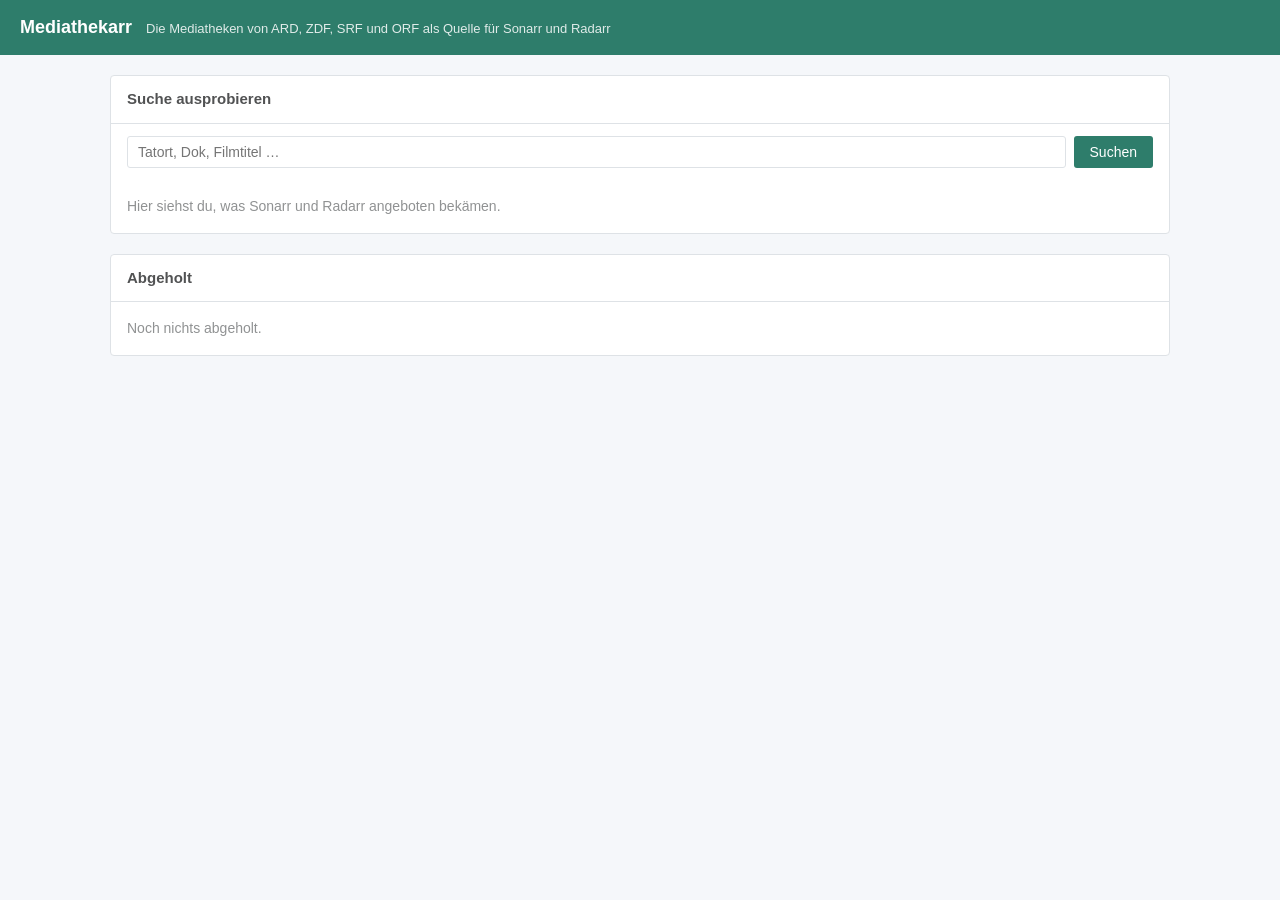
==== mediathekarr/src/Mediathekarr/wwwroot/index.html @ 26fbf44e "Add Mediathekarr, the public broadcasters as a source German content is the weak spot of this stack:" ====
<!doctype html>
<html lang="de">
<head>
<meta charset="utf-8">
<meta name="viewport" content="width=device-width, initial-scale=1">
<title>Mediathekarr</title>
<link rel="stylesheet" href="app.css">
<link rel="icon" href="favicon.svg">
</head>
<body>
<header>
  <h1>Mediathekarr</h1>
  <span>Die Mediatheken von ARD, ZDF, SRF und ORF als Quelle für Sonarr und Radarr</span>
</header>
<main>
  <section>
    <h2>Suche ausprobieren</h2>
    <form id="suchform">
      <input id="suche" placeholder="Tatort, Dok, Filmtitel …" autocomplete="off">
      <button type="submit">Suchen</button>
    </form>
    <div id="treffer" class="leer">Hier siehst du, was Sonarr und Radarr angeboten bekämen.</div>
  </section>
  <section>
    <h2>Abgeholt</h2>
    <div id="auftraege" class="leer">Noch nichts abgeholt.</div>
  </section>
</main>
<script src="app.js"></script>
</body>
</html>
---- mediathekarr/src/Mediathekarr/wwwroot/app.css ----
/* Dieselbe Sprache wie aircheckarr und die *arr-Apps: eine Kopfleiste in
   der Markenfarbe, eine schlichte Tabelle darunter. Hell und dunkel folgen
   dem System. Eigene Markenfarbe, damit man die Reiter auseinanderhaelt. */
:root {
  --marke: #2e7d6b;
  --seite-bg: #f5f7fa;
  --flaeche: #ffffff;
  --text: #515253;
  --schwach: #909293;
  --linie: #dee2e6;
  --zeile-hover: #f7f8fa;
  --erfolg: #27c24c;
  --gefahr: #f05050;
  --warnung: #ffa500;
}
@media (prefers-color-scheme: dark) {
  :root {
    --seite-bg: #1c1f23;
    --flaeche: #23272c;
    --text: #d5d7da;
    --schwach: #8b9096;
    --linie: #333940;
    --zeile-hover: #2a2f35;
  }
}
* { box-sizing: border-box; }
body {
  margin: 0;
  background: var(--seite-bg);
  color: var(--text);
  font: 14px/1.5 "Segoe UI", Roboto, Helvetica, Arial, sans-serif;
}
header {
  background: var(--marke);
  color: #fff;
  padding: 14px 20px;
  display: flex;
  align-items: baseline;
  gap: 14px;
}
header h1 { font-size: 18px; margin: 0; font-weight: 600; }
header span { opacity: .85; font-size: 13px; }
main { max-width: 1100px; margin: 0 auto; padding: 20px; }
section { background: var(--flaeche); border: 1px solid var(--linie); border-radius: 4px; margin-bottom: 20px; }
h2 { font-size: 15px; margin: 0; padding: 12px 16px; border-bottom: 1px solid var(--linie); font-weight: 600; }
table { width: 100%; border-collapse: collapse; }
th, td { text-align: left; padding: 9px 16px; border-bottom: 1px solid var(--linie); }
th { font-size: 12px; text-transform: uppercase; letter-spacing: .05em; color: var(--schwach); font-weight: 600; }
tr:last-child td { border-bottom: 0; }
tbody tr:hover { background: var(--zeile-hover); }
td.name { font-family: ui-monospace, "Cascadia Code", Consolas, monospace; font-size: 12.5px; word-break: break-all; }
.zahl { text-align: right; font-variant-numeric: tabular-nums; white-space: nowrap; }
.etikett { display: inline-block; padding: 1px 8px; border-radius: 10px; font-size: 11.5px; color: #fff; }
.fertig { background: var(--erfolg); }
.laeuft { background: var(--warnung); }
.fehlgeschlagen { background: var(--gefahr); }
.leer { padding: 16px; color: var(--schwach); }
form { display: flex; gap: 8px; padding: 12px 16px; }
input {
  flex: 1; padding: 7px 10px; border: 1px solid var(--linie); border-radius: 3px;
  background: var(--flaeche); color: var(--text); font-size: 14px;
}
button {
  padding: 7px 16px; border: 0; border-radius: 3px; background: var(--marke);
  color: #fff; font-size: 14px; cursor: pointer;
}
button:hover { filter: brightness(1.1); }
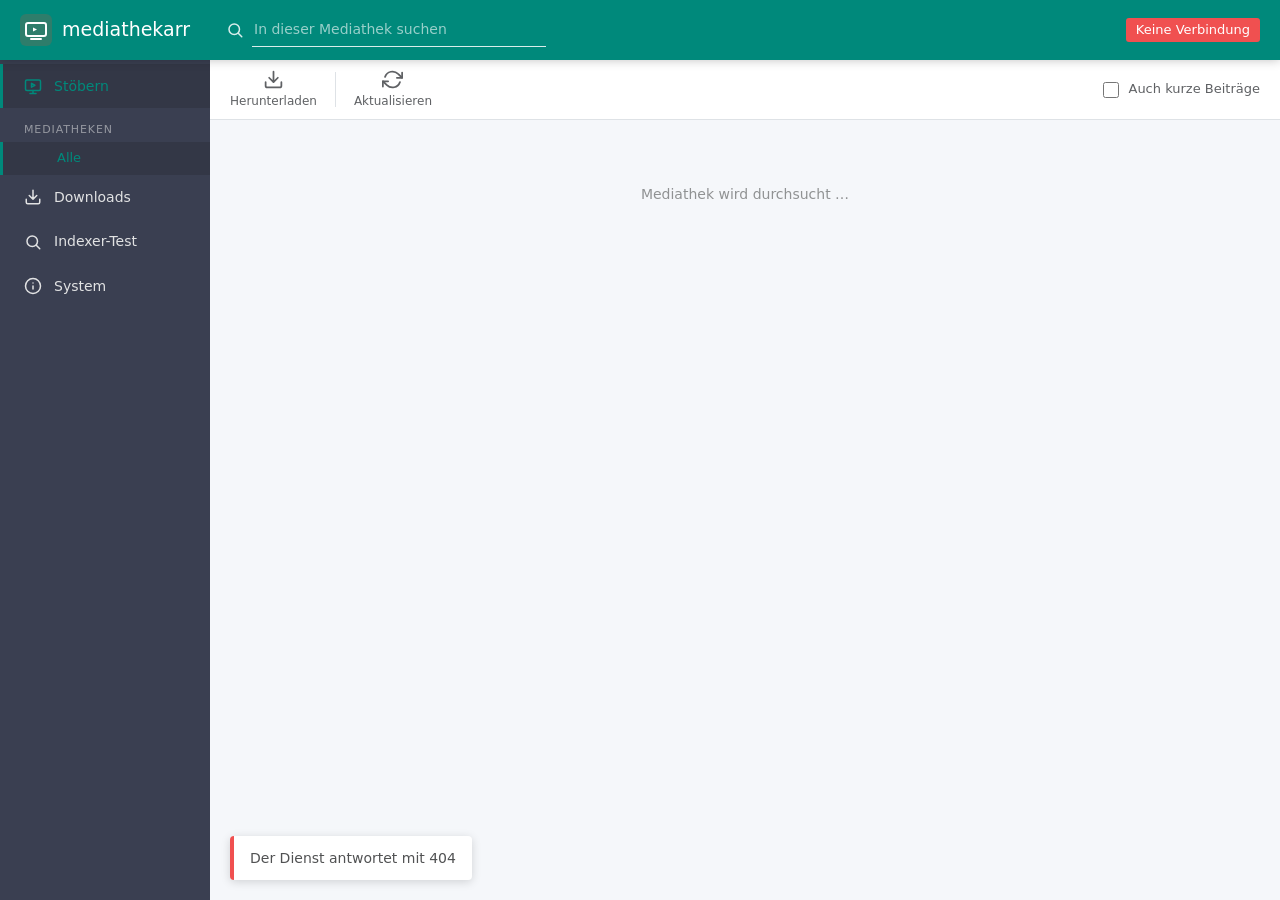
==== commit 86ccdf16: "Browse the Mediatheken and download from them directly Mediathekarr could only be driven from Sonarr" ====
--- a/mediathekarr/src/Mediathekarr/wwwroot/index.html
+++ b/mediathekarr/src/Mediathekarr/wwwroot/index.html
@@ -1,31 +1,44 @@
-<!doctype html>
+<!DOCTYPE html>
 <html lang="de">
 <head>
 <meta charset="utf-8">
 <meta name="viewport" content="width=device-width, initial-scale=1">
-<title>Mediathekarr</title>
+<title>mediathekarr</title>
+<link rel="icon" href="favicon.svg" type="image/svg+xml">
 <link rel="stylesheet" href="app.css">
-<link rel="icon" href="favicon.svg">
 </head>
 <body>
-<header>
-  <h1>Mediathekarr</h1>
-  <span>Die Mediatheken von ARD, ZDF, SRF und ORF als Quelle für Sonarr und Radarr</span>
+<!-- Aufbau wie Sonarr und wie aircheckarr: Kopfleiste, Seitenleiste links,
+     Werkzeugleiste ueber dem Inhalt. Gezeichnet wird alles von app.js. -->
+<header class="kopf">
+  <button class="menue" id="menue" aria-label="Menü" title="Menü">
+    <svg class="sym" viewBox="0 0 24 24" aria-hidden="true"><path d="M3 6h18M3 12h18M3 18h18"/></svg>
+  </button>
+  <a class="marke" href="#/stoebern">
+    <img src="favicon.svg" alt="" width="32" height="32">
+    <span>mediathekarr</span>
+  </a>
+  <label class="suche">
+    <svg class="sym" viewBox="0 0 24 24" aria-hidden="true"><circle cx="11" cy="11" r="7"/><path d="M21 21l-4.3-4.3"/></svg>
+    <input id="suche" type="search" placeholder="Suchen" autocomplete="off" spellcheck="false">
+  </label>
+  <span class="verbindung" id="verbindung" hidden>Keine Verbindung</span>
 </header>
-<main>
-  <section>
-    <h2>Suche ausprobieren</h2>
-    <form id="suchform">
-      <input id="suche" placeholder="Tatort, Dok, Filmtitel …" autocomplete="off">
-      <button type="submit">Suchen</button>
-    </form>
-    <div id="treffer" class="leer">Hier siehst du, was Sonarr und Radarr angeboten bekämen.</div>
-  </section>
-  <section>
-    <h2>Abgeholt</h2>
-    <div id="auftraege" class="leer">Noch nichts abgeholt.</div>
-  </section>
+
+<aside class="leiste" id="leiste">
+  <nav id="navigation"></nav>
+</aside>
+<div class="leiste-schatten" id="leiste-schatten"></div>
+
+<main class="seite">
+  <div class="werkzeug" id="werkzeug"></div>
+  <div class="inhalt" id="inhalt"></div>
 </main>
+
+<div class="auswahl" id="auswahl" hidden></div>
+<div class="dialog-huelle" id="dialog" hidden></div>
+<div class="meldungen" id="meldungen" aria-live="polite"></div>
+
 <script src="app.js"></script>
 </body>
 </html>
--- a/mediathekarr/src/Mediathekarr/wwwroot/app.css
+++ b/mediathekarr/src/Mediathekarr/wwwroot/app.css
@@ -1,67 +1,368 @@
-/* Dieselbe Sprache wie aircheckarr und die *arr-Apps: eine Kopfleiste in
-   der Markenfarbe, eine schlichte Tabelle darunter. Hell und dunkel folgen
-   dem System. Eigene Markenfarbe, damit man die Reiter auseinanderhaelt. */
+/* Aussehen wie Sonarr, Radarr und Lidarr, und gleich wie aircheckarr:
+   dieselbe Aufteilung, dieselben Etikettenfarben, eigene Markenfarbe. Hell
+   und dunkel folgen dem System, so wie die anderen Apps es mit "auto" tun. */
 :root {
-  --marke: #2e7d6b;
+  --marke: #00897b;
   --seite-bg: #f5f7fa;
   --flaeche: #ffffff;
+  --kopf-bg: #00897b;
+  --kopf-text: #ffffff;
+  --leiste-bg: #3a3f51;
+  --leiste-text: #e1e2e3;
+  --leiste-aktiv-bg: #333746;
+  --werkzeug-bg: #ffffff;
+  --werkzeug-text: #5f6164;
   --text: #515253;
   --schwach: #909293;
   --linie: #dee2e6;
   --zeile-hover: #f7f8fa;
+  --eingabe-bg: #ffffff;
+  --eingabe-rand: #dde6e9;
+  --ueberlagerung: rgba(0, 0, 0, 0.55);
   --erfolg: #27c24c;
   --gefahr: #f05050;
   --warnung: #ffa500;
-}
+  --info: #5d9cec;
+  --standard-bg: #e8e9ea;
+  --standard-text: #515253;
+  --schatten: 0 2px 10px rgba(0, 0, 0, 0.15);
+}
+
 @media (prefers-color-scheme: dark) {
   :root {
-    --seite-bg: #1c1f23;
-    --flaeche: #23272c;
-    --text: #d5d7da;
-    --schwach: #8b9096;
-    --linie: #333940;
-    --zeile-hover: #2a2f35;
+    --marke: #4db6ac;
+    --seite-bg: #202020;
+    --flaeche: #2a2a2a;
+    --kopf-bg: #2a2a2a;
+    --kopf-text: #e1e2e3;
+    --leiste-bg: #2a2a2a;
+    --leiste-text: #e1e2e3;
+    --leiste-aktiv-bg: #333333;
+    --werkzeug-bg: #262626;
+    --werkzeug-text: #e1e2e3;
+    --text: #cccccc;
+    --schwach: #8e8e8e;
+    --linie: #3a3a3a;
+    --zeile-hover: rgba(255, 255, 255, 0.04);
+    --eingabe-bg: #333333;
+    --eingabe-rand: #474747;
+    --ueberlagerung: rgba(0, 0, 0, 0.7);
+    --standard-bg: #3d3d3d;
+    --standard-text: #cccccc;
+    --schatten: 0 2px 12px rgba(0, 0, 0, 0.5);
   }
 }
+
 * { box-sizing: border-box; }
+html, body { margin: 0; }
 body {
-  margin: 0;
   background: var(--seite-bg);
   color: var(--text);
-  font: 14px/1.5 "Segoe UI", Roboto, Helvetica, Arial, sans-serif;
-}
-header {
-  background: var(--marke);
-  color: #fff;
-  padding: 14px 20px;
-  display: flex;
-  align-items: baseline;
-  gap: 14px;
-}
-header h1 { font-size: 18px; margin: 0; font-weight: 600; }
-header span { opacity: .85; font-size: 13px; }
-main { max-width: 1100px; margin: 0 auto; padding: 20px; }
-section { background: var(--flaeche); border: 1px solid var(--linie); border-radius: 4px; margin-bottom: 20px; }
-h2 { font-size: 15px; margin: 0; padding: 12px 16px; border-bottom: 1px solid var(--linie); font-weight: 600; }
-table { width: 100%; border-collapse: collapse; }
-th, td { text-align: left; padding: 9px 16px; border-bottom: 1px solid var(--linie); }
-th { font-size: 12px; text-transform: uppercase; letter-spacing: .05em; color: var(--schwach); font-weight: 600; }
-tr:last-child td { border-bottom: 0; }
-tbody tr:hover { background: var(--zeile-hover); }
-td.name { font-family: ui-monospace, "Cascadia Code", Consolas, monospace; font-size: 12.5px; word-break: break-all; }
-.zahl { text-align: right; font-variant-numeric: tabular-nums; white-space: nowrap; }
-.etikett { display: inline-block; padding: 1px 8px; border-radius: 10px; font-size: 11.5px; color: #fff; }
-.fertig { background: var(--erfolg); }
-.laeuft { background: var(--warnung); }
-.fehlgeschlagen { background: var(--gefahr); }
-.leer { padding: 16px; color: var(--schwach); }
-form { display: flex; gap: 8px; padding: 12px 16px; }
-input {
-  flex: 1; padding: 7px 10px; border: 1px solid var(--linie); border-radius: 3px;
-  background: var(--flaeche); color: var(--text); font-size: 14px;
-}
-button {
-  padding: 7px 16px; border: 0; border-radius: 3px; background: var(--marke);
-  color: #fff; font-size: 14px; cursor: pointer;
-}
-button:hover { filter: brightness(1.1); }
+  font: 14px/1.45 "Roboto", ui-sans-serif, system-ui, -apple-system, "Segoe UI", "Helvetica Neue", sans-serif;
+}
+a { color: var(--marke); }
+button, input, select { font: inherit; color: inherit; }
+
+.sym {
+  width: 18px; height: 18px; flex: none;
+  fill: none; stroke: currentColor; stroke-width: 2;
+  stroke-linecap: round; stroke-linejoin: round;
+}
+
+/* ------------------------------------------------------------ Kopfleiste */
+.kopf {
+  position: fixed; inset: 0 0 auto 0; height: 60px; z-index: 30;
+  display: flex; align-items: center; gap: 16px;
+  padding-right: 20px;
+  background: var(--kopf-bg); color: var(--kopf-text);
+  box-shadow: 0 0 10px rgba(0, 0, 0, 0.25);
+}
+.kopf .marke {
+  display: flex; align-items: center; gap: 10px;
+  width: 210px; padding-left: 20px; flex: none;
+  color: inherit; text-decoration: none; font-size: 19px; font-weight: 500;
+}
+.menue {
+  display: none; background: none; border: 0; padding: 0 0 0 16px;
+  color: inherit; cursor: pointer;
+}
+.menue .sym { width: 22px; height: 22px; }
+.suche {
+  display: flex; align-items: center; gap: 8px;
+  flex: 0 1 320px; color: inherit; opacity: 0.85;
+}
+.suche input {
+  width: 100%; background: transparent; border: 0;
+  border-bottom: 1px solid currentColor; color: inherit;
+  padding: 6px 2px; outline: none;
+}
+.suche input::placeholder { color: inherit; opacity: 0.7; }
+.suche[hidden] { display: none; }
+.verbindung {
+  margin-left: auto; padding: 3px 10px; border-radius: 3px;
+  background: var(--gefahr); color: #fff; font-size: 13px;
+}
+
+/* --------------------------------------------------------- Seitenleiste */
+.leiste {
+  position: fixed; top: 60px; bottom: 0; left: 0; width: 210px; z-index: 20;
+  background: var(--leiste-bg); color: var(--leiste-text);
+  overflow-y: auto; padding-top: 4px;
+}
+.leiste a {
+  display: flex; align-items: center; gap: 12px;
+  padding: 12px 24px 12px 21px;
+  border-left: 3px solid transparent;
+  color: inherit; text-decoration: none;
+}
+.leiste a:hover { color: var(--marke); }
+.leiste a.aktiv {
+  border-left-color: var(--marke); color: var(--marke);
+  background: var(--leiste-aktiv-bg);
+}
+.leiste a .zaehler {
+  margin-left: auto; min-width: 22px; padding: 0 6px; border-radius: 10px;
+  background: var(--marke); color: #fff; font-size: 12px; text-align: center;
+}
+.leiste a .zaehler:empty { display: none; }
+.leiste-schatten { display: none; }
+
+/* ------------------------------------------------------------ Hauptteil */
+.seite { margin: 60px 0 0 210px; min-height: calc(100vh - 60px); }
+body.mit-auswahl .seite { padding-bottom: 64px; }
+
+.werkzeug {
+  position: sticky; top: 60px; z-index: 10;
+  display: flex; justify-content: space-between; align-items: stretch;
+  min-height: 60px; padding: 0 10px;
+  background: var(--werkzeug-bg); color: var(--werkzeug-text);
+  border-bottom: 1px solid var(--linie);
+}
+.wz-links, .wz-rechts { display: flex; align-items: stretch; }
+.wz {
+  display: flex; flex-direction: column; align-items: center; justify-content: center; gap: 3px;
+  min-width: 64px; padding: 4px 10px;
+  background: none; border: 0; color: inherit; cursor: pointer;
+  font-size: 12px; white-space: nowrap;
+}
+.wz .sym { width: 21px; height: 21px; }
+.wz:hover:not(:disabled) { color: var(--marke); }
+.wz:disabled { opacity: 0.5; cursor: default; }
+.wz.dreht .sym { animation: drehen 1s linear infinite; }
+@keyframes drehen { to { transform: rotate(360deg); } }
+.trenner { width: 1px; margin: 12px 8px; background: var(--linie); }
+.wz-filter {
+  display: flex; align-items: center; gap: 6px; padding: 0 10px; font-size: 13px;
+}
+.wz-filter select {
+  background: var(--eingabe-bg); border: 1px solid var(--eingabe-rand);
+  border-radius: 4px; padding: 5px 8px;
+}
+
+.inhalt { padding: 20px; }
+.laedt, .leer { color: var(--schwach); padding: 30px 0; text-align: center; }
+.fuss-zahl { color: var(--schwach); font-size: 13px; margin-top: 12px; }
+
+/* ------------------------------------------------------------ Hinweise */
+.hinweis {
+  display: flex; gap: 10px; align-items: flex-start;
+  margin-bottom: 16px; padding: 12px 15px; border-radius: 4px;
+  border-left: 4px solid var(--info); background: var(--flaeche);
+  box-shadow: 0 1px 2px rgba(0, 0, 0, 0.08);
+}
+.hinweis.warnung { border-left-color: var(--warnung); }
+.hinweis.gefahr { border-left-color: var(--gefahr); }
+.hinweis.erfolg { border-left-color: var(--erfolg); }
+.hinweis .sym { margin-top: 1px; color: var(--schwach); }
+
+/* ------------------------------------------------------------- Tabellen */
+/* Seitlich scrollen statt die Seite zu sprengen, wenn es eng wird */
+.tabelle-huelle { overflow-x: auto; }
+.tabelle { width: 100%; border-collapse: collapse; }
+.tabelle th, .tabelle td {
+  padding: 8px; text-align: left; vertical-align: middle;
+  border-top: 1px solid var(--linie);
+}
+.tabelle thead th {
+  border-top: 0; font-weight: 500; white-space: nowrap; user-select: none;
+}
+.tabelle th.sortierbar { cursor: pointer; }
+.tabelle th.sortierbar:hover { color: var(--marke); }
+.tabelle th .sym { width: 14px; height: 14px; vertical-align: -2px; margin-left: 3px; }
+.tabelle tbody tr:hover { background: var(--zeile-hover); }
+.tabelle tr.markiert { background: var(--zeile-hover); }
+.tabelle .zahl { text-align: right; font-variant-numeric: tabular-nums; }
+.tabelle .schmal { width: 1%; white-space: nowrap; }
+.tabelle .klein { color: var(--schwach); font-size: 12px; }
+.tabelle td.aus { opacity: 0.55; }
+.tabelle input[type=checkbox] { width: 16px; height: 16px; accent-color: var(--marke); cursor: pointer; }
+.tabelle.klickbar tbody tr { cursor: pointer; }
+
+/* ----------------------------------------------------------- Etiketten */
+.etikett {
+  display: inline-block; padding: 1px 7px; border-radius: 2px;
+  border: 1px solid var(--standard-bg); background: var(--standard-bg); color: var(--standard-text);
+  font-size: 12px; line-height: 1.6; white-space: nowrap;
+  max-width: 280px; overflow: hidden; text-overflow: ellipsis; vertical-align: middle;
+}
+.etikett.erfolg { background: var(--erfolg); border-color: var(--erfolg); color: #fff; }
+.etikett.gefahr { background: var(--gefahr); border-color: var(--gefahr); color: #fff; }
+.etikett.warnung { background: var(--warnung); border-color: var(--warnung); color: #fff; }
+.etikett.info { background: var(--info); border-color: var(--info); color: #fff; }
+.etikett.marke { background: var(--marke); border-color: var(--marke); color: #fff; }
+.etikett.rahmen { background: transparent; color: var(--schwach); border-color: var(--linie); }
+.punkt {
+  display: inline-block; width: 8px; height: 8px; border-radius: 50%;
+  background: currentColor; margin-right: 5px; vertical-align: 1px;
+  animation: pulsieren 1.2s ease-in-out infinite;
+}
+@keyframes pulsieren { 50% { opacity: 0.25; } }
+
+/* Schalter fuer "Mithoeren", wie die Beobachten-Fahne der anderen Apps */
+.schalter {
+  position: relative; width: 36px; height: 20px; padding: 0; flex: none;
+  border: 0; border-radius: 10px; background: var(--standard-bg); cursor: pointer;
+  transition: background 0.15s;
+}
+.schalter::after {
+  content: ""; position: absolute; top: 3px; left: 3px;
+  width: 14px; height: 14px; border-radius: 50%; background: #fff;
+  box-shadow: 0 1px 2px rgba(0, 0, 0, 0.3); transition: left 0.15s;
+}
+.schalter.an { background: var(--marke); }
+.schalter.an::after { left: 19px; }
+
+/* ------------------------------------------------------------- Knoepfe */
+.knopf {
+  display: inline-flex; align-items: center; gap: 6px;
+  padding: 6px 14px; border-radius: 4px; cursor: pointer;
+  border: 1px solid var(--eingabe-rand); background: var(--flaeche); color: var(--text);
+  white-space: nowrap;
+}
+.knopf:hover:not(:disabled) { filter: brightness(0.96); }
+.knopf:disabled { opacity: 0.55; cursor: default; }
+.knopf .sym { width: 15px; height: 15px; }
+.knopf.primaer { background: var(--marke); border-color: var(--marke); color: #fff; }
+.knopf.gefahr { background: var(--gefahr); border-color: var(--gefahr); color: #fff; }
+.knopf.erfolg { background: var(--erfolg); border-color: var(--erfolg); color: #fff; }
+
+/* ------------------------------------------------ Leiste fuer Markiertes */
+.auswahl {
+  position: fixed; left: 210px; right: 0; bottom: 0; z-index: 15;
+  display: flex; align-items: center; gap: 16px; flex-wrap: wrap;
+  padding: 12px 20px; background: var(--werkzeug-bg); color: var(--werkzeug-text);
+  border-top: 1px solid var(--linie); box-shadow: 0 -2px 8px rgba(0, 0, 0, 0.12);
+}
+.auswahl[hidden] { display: none; }
+.auswahl .anzahl { font-weight: 500; }
+.auswahl .knoepfe { display: flex; gap: 8px; flex-wrap: wrap; margin-left: auto; }
+
+/* -------------------------------------------------------------- Dialoge */
+.dialog-huelle {
+  position: fixed; inset: 0; z-index: 50;
+  display: flex; align-items: flex-start; justify-content: center;
+  padding: 60px 16px 16px; background: var(--ueberlagerung); overflow-y: auto;
+}
+.dialog-huelle[hidden] { display: none; }
+.dialog {
+  width: 100%; max-width: 600px; border-radius: 6px;
+  background: var(--flaeche); box-shadow: var(--schatten);
+  display: flex; flex-direction: column; max-height: calc(100vh - 80px);
+}
+.dialog.breit { max-width: 1000px; }
+.dialog-kopf {
+  display: flex; align-items: center; justify-content: space-between;
+  padding: 15px 20px; border-bottom: 1px solid var(--linie); font-size: 18px;
+}
+.dialog-kopf button { background: none; border: 0; cursor: pointer; color: var(--schwach); padding: 4px; }
+.dialog-rumpf { padding: 20px; overflow-y: auto; }
+.dialog-fuss {
+  display: flex; align-items: center; justify-content: flex-end; gap: 10px; flex-wrap: wrap;
+  padding: 15px 20px; border-top: 1px solid var(--linie);
+}
+.dialog-fuss .fuss-info { margin-right: auto; color: var(--schwach); }
+
+.formular { display: grid; gap: 14px; }
+.formular label, .feld { display: grid; gap: 5px; font-weight: 500; }
+.formular label small { font-weight: 400; color: var(--schwach); }
+.formular .reihe { display: flex; align-items: center; gap: 8px; font-weight: 400; }
+.hilfe { margin: 0; color: var(--schwach); font-size: 13px; font-weight: 400; }
+input[type=text], input[type=number], input[type=search]:not(#suche), input:not([type]) {
+  width: 100%; padding: 7px 10px; border-radius: 4px;
+  border: 1px solid var(--eingabe-rand); background: var(--eingabe-bg);
+  outline: none;
+}
+input:focus-visible:not(#suche) { border-color: var(--marke); }
+input[type=checkbox] { accent-color: var(--marke); }
+
+.suchzeile { display: flex; gap: 8px; flex-wrap: wrap; margin-bottom: 16px; }
+.suchzeile input { flex: 1 1 180px; width: auto; }
+.suchzeile input.kurz { flex: 0 0 90px; }
+
+/* -------------------------------------------------------------- System */
+.kasten {
+  margin-bottom: 20px; padding: 0 20px 10px; border-radius: 4px;
+  background: var(--flaeche); box-shadow: 0 1px 2px rgba(0, 0, 0, 0.08);
+}
+.kasten h2 {
+  margin: 0 -20px 10px; padding: 12px 20px;
+  border-bottom: 1px solid var(--linie); font-size: 16px; font-weight: 500;
+}
+.eigenschaften { display: grid; grid-template-columns: max-content 1fr; gap: 8px 24px; margin: 0; }
+.eigenschaften dt { font-weight: 500; }
+.eigenschaften dd { margin: 0; word-break: break-all; }
+
+/* ----------------------------------------------------------- Meldungen */
+.meldungen {
+  position: fixed; left: 230px; bottom: 20px; z-index: 60;
+  display: flex; flex-direction: column; gap: 8px; max-width: 380px;
+}
+.meldung {
+  padding: 12px 16px; border-radius: 4px; border-left: 4px solid var(--info);
+  background: var(--flaeche); box-shadow: var(--schatten);
+  transition: opacity 0.4s;
+}
+.meldung.erfolg { border-left-color: var(--erfolg); }
+.meldung.gefahr { border-left-color: var(--gefahr); }
+.meldung.warnung { border-left-color: var(--warnung); }
+.meldung.weg { opacity: 0; }
+
+/* ------------------------------------------------------------ Schmal */
+@media (max-width: 768px) {
+  .menue { display: block; }
+  .kopf .marke { width: auto; padding-left: 0; }
+  .kopf .marke span { display: none; }
+  .suche { flex: 1 1 auto; }
+  .leiste { transform: translateX(-100%); transition: transform 0.2s; }
+  body.leiste-offen .leiste { transform: none; }
+  body.leiste-offen .leiste-schatten {
+    display: block; position: fixed; inset: 60px 0 0 0; z-index: 19; background: var(--ueberlagerung);
+  }
+  .seite { margin-left: 0; }
+  .auswahl { left: 0; }
+  .meldungen { left: 16px; right: 16px; }
+  .inhalt { padding: 12px 16px; }
+  .wz { min-width: 44px; padding: 4px 6px; }
+  .wz span { display: none; }
+  .weg-klein { display: none; }
+  .tabelle { font-size: 13px; }
+  .tabelle th, .tabelle td { padding: 7px 5px; }
+}
+
+/* ------------------------------------------------- Nur in Mediathekarr */
+/* Die einzelnen Mediatheken als Unterpunkte unter "Stoebern", eingerueckt
+   wie die Unterseiten in Sonarrs Seitenleiste. */
+.leiste .unter { padding: 7px 24px 7px 54px; font-size: 13px; }
+.leiste .unter-titel {
+  padding: 14px 24px 4px 24px; font-size: 11px; letter-spacing: 0.08em;
+  text-transform: uppercase; opacity: 0.55;
+}
+.balken {
+  width: 120px; height: 8px; border-radius: 4px; overflow: hidden;
+  background: var(--standard-bg); display: inline-block; vertical-align: middle;
+}
+.balken > span { display: block; height: 100%; background: var(--marke); }
+.link { background: none; border: 0; padding: 0; color: var(--marke); cursor: pointer; text-align: left; }
+.link:hover { text-decoration: underline; }
+.mehr { display: flex; justify-content: center; margin: 16px 0; }
+.wz-filter input[type=checkbox] { width: 16px; height: 16px; }
